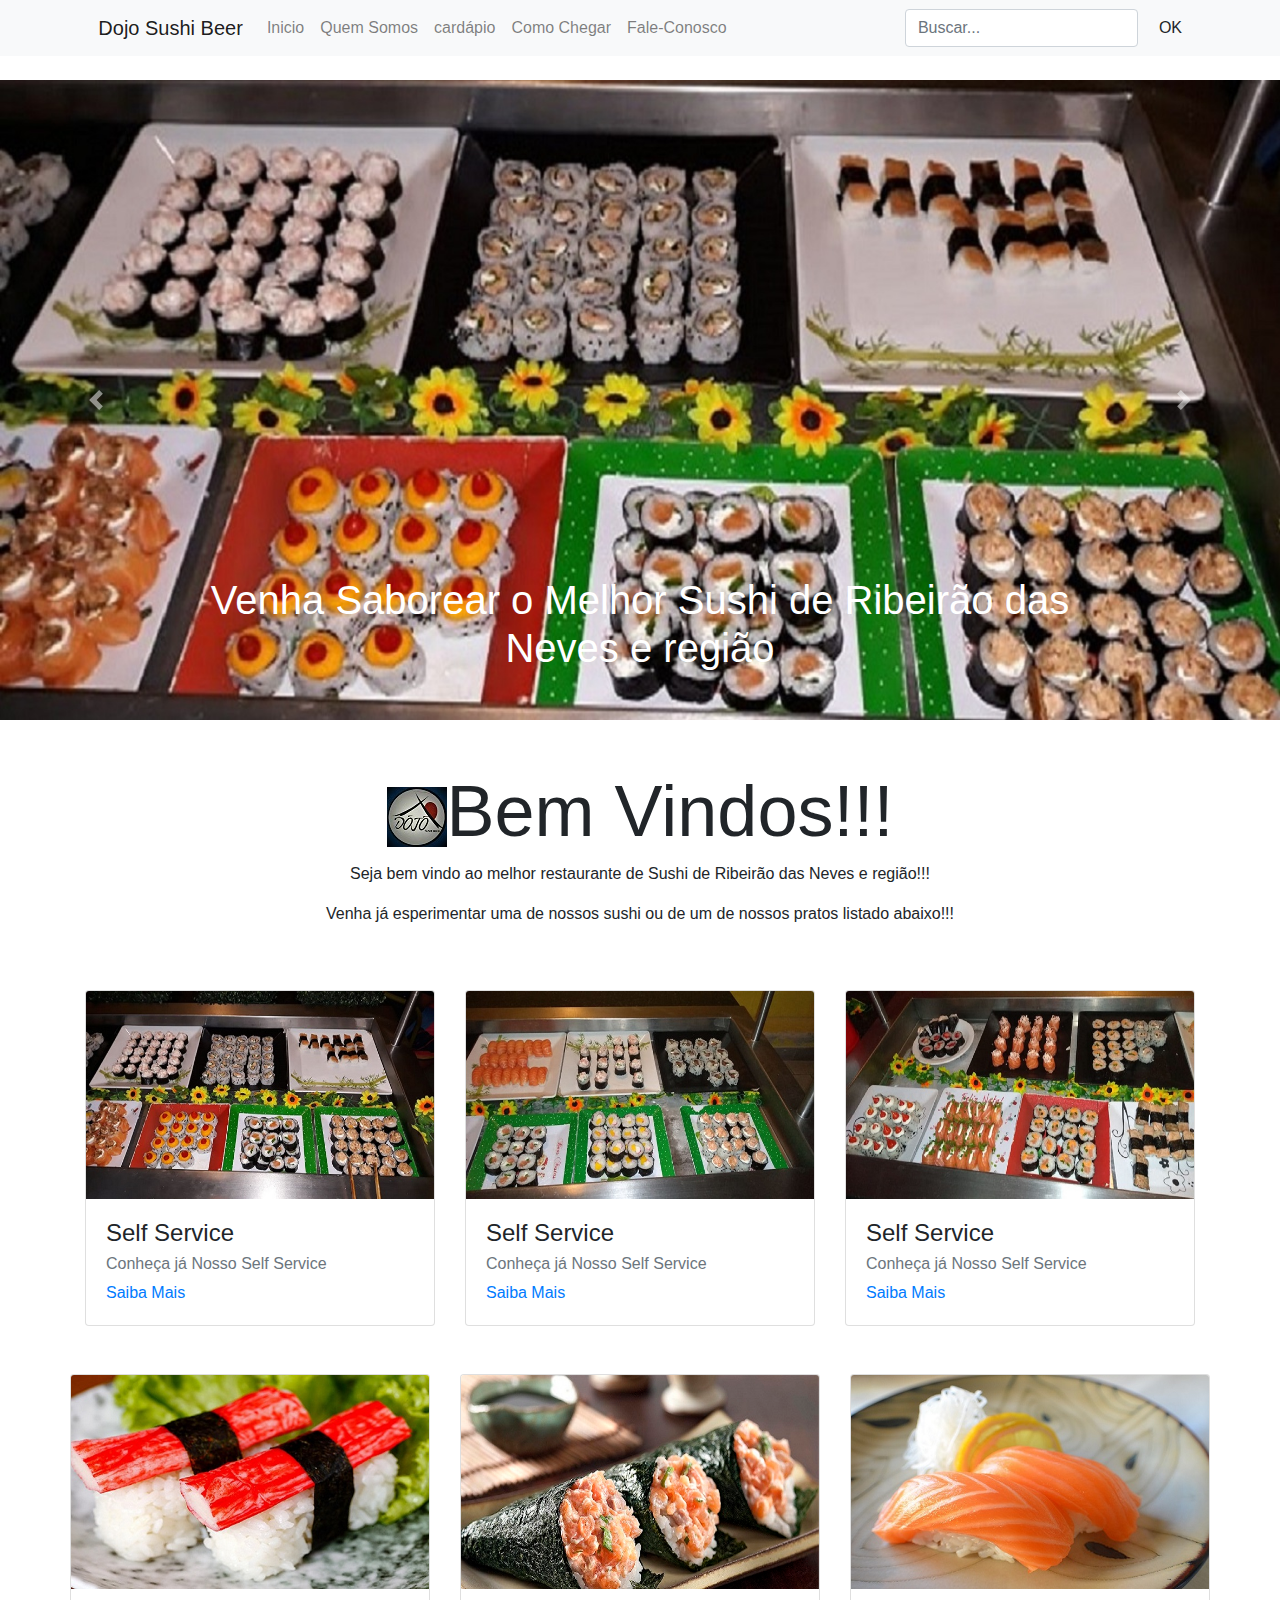
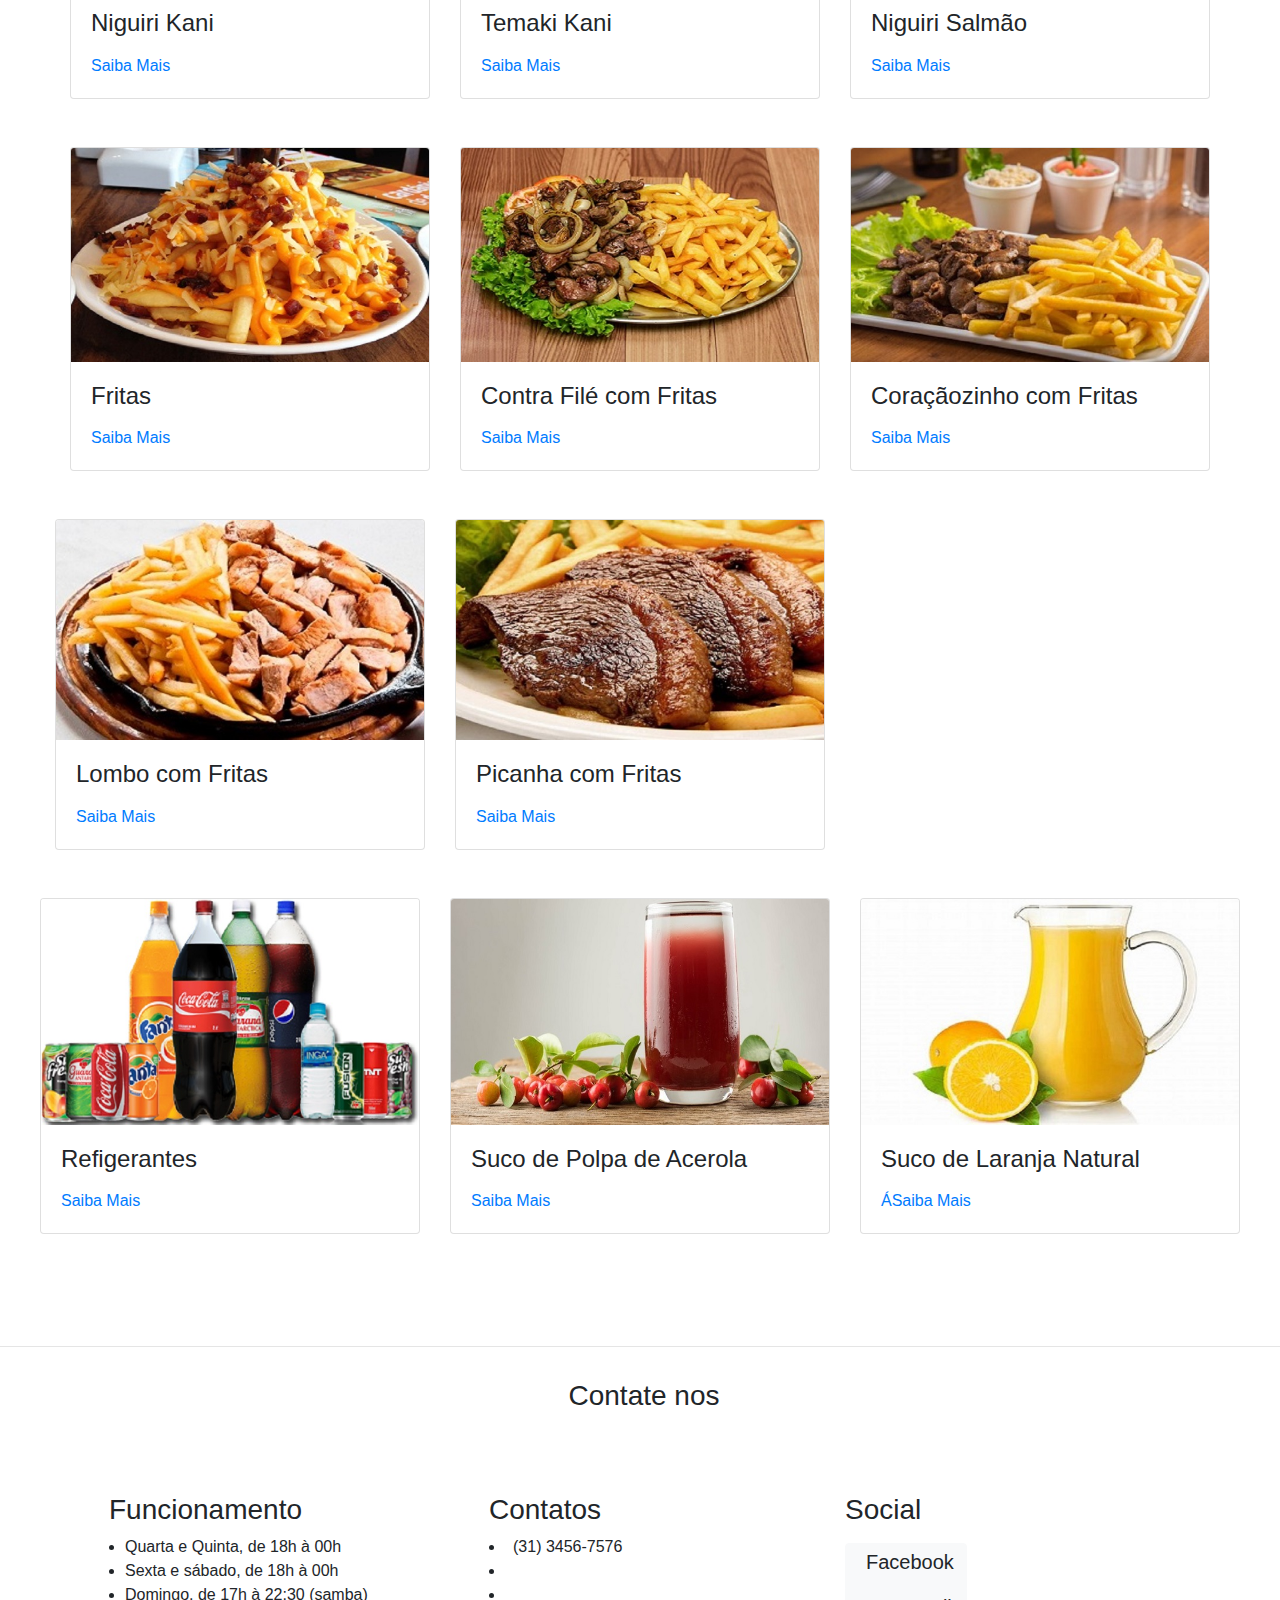
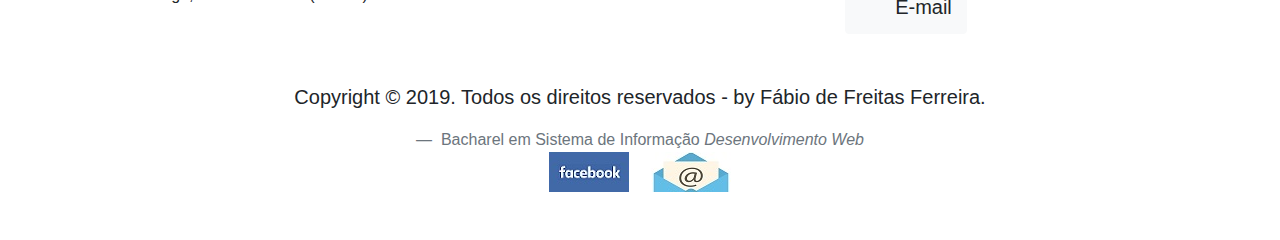
==== cardapio.html @ 38d4d25c "Restaurante Dojo Sushi Beer" ====
<!DOCTYPE html>

<!-- Global site tag (gtag.js) - Google Analytics -->
<script async src="https://www.googletagmanager.com/gtag/js?id=UA-133416507-1"></script>
<script>
  window.dataLayer = window.dataLayer || [];
  function gtag(){dataLayer.push(arguments);}
  gtag('js', new Date());

  gtag('config', 'UA-133416507-1');
</script>


<html>
<head>
	<meta charset="utf-8">
	<title>Dojo Sushi Beer</title>
	<link rel="stylesheet" type="text/css" href="css/bootstrap.css">
	<link rel="stylesheet" type="text/css" href="css/style.css">
	<link rel="stylesheet" href="https://use.fontawesome.com/releases/v5.6.3/css/all.css" integrity="sha384-UHRtZLI+pbxtHCWp1t77Bi1L4ZtiqrqD80Kn4Z8NTSRyMA2Fd33n5dQ8lWUE00s/" crossorigin="anonymous">
	<script type="text/javascript" src="js/jquery.js"></script>
	<script type="text/javascript" src="js/bootstrap.js"></script>
	<script type="text/javascript" src="js/bootstrap.bundle.js"></script>
</head>
<body>
	<nav class="navbar navbar-expand-lg navbar-light bg-light">
		<div class="container">
			<i class="fas fa-fish"></i> &nbsp; &nbsp;
			<a class="navbar-brand h1 mb-0" href="index.html">Dojo Sushi Beer</a>
			<button class="navbar-toggler" type="button" data-toggle="collapse" data-target="#navbarDojo">
			<span class="navbar-toggler-icon"></span>
		</button> <!-- controle do botão da nav, tipo e redirecionamento do botão -->

		<div class="collapse navbar-collapse" id="navbarDojo"> <!--Redireciona para o menu quando clicar no botao -->
			<ul class="navbar-nav mr-auto">
				<li class="nav-item">
					<a class="nav-link" href="index.html">Inicio</a>
				</li>
				<li class="nav-item">
					<a class="nav-link" href="quemSomos.html">Quem Somos</a>
				</li>
				<li class="nav-item">
					<a class="nav-link" href="cardapio.html">cardápio</a>
				</li>
				<li class="nav-item">
					<a class="nav-link" href="comoChegar.html">Como Chegar</a>
				</li>
				<li class="nav-item">
					<a class="nav-link" href="faleConosco.html">Fale-Conosco</a>
				</li>
			</ul>

			<form class="form-inline"> <!--Formulario em linha-->
				<input class="form-control ml-4 mr-2" type="search" name="" placeholder="Buscar..."> <!--Configuraão do botão de busca e o que está escrito dentro do campo de pesquisa-->
				<button class="btn btn-default" type="submit">OK</button>
			</form>
		</div>
	</nav> &nbsp;

	<div id="carouselSite" class="carousel slide" data-ride="carousel">
		<!-- Classe da parte interna do slide-->
		<div class="carousel-inner">
			<div class="carousel-item active">
				<img src="img/dojo1.jpg" class="img-fluid d-block"> <!--Imagens responsivas para todos os dispositivos-->
				<!--Inserindo legenda no slide-->
				<div class="carousel-caption d-none d-md-block text-gray">
					<h1>Venha Saborear o Melhor Sushi de Ribeirão das Neves e região</h1>
				</div>
			</div>
			<div class="carousel-item">
				<img src="img/dojo2.jpg" class="img-fluid d-block"> 
				<div class="carousel-caption d-none d-md-block text-gray">
					<h1>Venha Saborear o Melhor Sushi de Ribeirão das Neves e região</h1>
				</div>
			</div>
			<div class="carousel-item">
				<img src="img/dojo3.jpg" class="img-fluid d-block"> 
				<div class="carousel-caption d-none d-md-block text-gray">
					<h1>Venha Saborear o Melhor Sushi de Ribeirão das Neves e região</h1>
				</div>
			</div>
		</div>
		<!--Criando e configurando os botões de retorno e avanço do slide -->
		<!-- A # antes da referencia informa que é para a mesma pagina -->
		<a class="carousel-control-prev" href="#carouselSite" role="button" data-slide="prev">
			<span class="carousel-control-prev-icon"></span>
			<span class="sr-only">Anterior</span> <!--Interpleta o botão do slide visando acenssibilidade-->
		</a> 

		<a class="carousel-control-next" href="#carouselSite" role="button" data-slide="next">
			<span class="carousel-control-next-icon"></span>
			<span class="sr-only">Posterior</span>
		</a> 
	</div>

	<!--CARDES-->
	<div class="container"><!-- my-5 na linha abaixo é o espaçamento entre o container e o slide-->
		<div class="row"><!--Armazena as colunas internamente de melhor forma-->
			<div class="col-12 text-center my-5"> 
				<h1 class="display-3">
					<img src="img/logo.jpg">Bem Vindos!!!</h1>
				<p>Seja bem vindo ao melhor restaurante de Sushi de Ribeirão das Neves e região!!!</p>
				<p>Venha já esperimentar uma de nossos sushi ou de um de nossos pratos listado abaixo!!!</p>
			</div>
		</div>
		<div class="row justify-contente-sm-center">
			<div class="col-sm-6 col-md-4 mb-5">
				<div class="card">
					<a href="#" data-toggle="modal" data-target="#siteModal" class="card-link">
					<img class="card-img-top" src="img/foto09.jpg"></a><!--Imagen do card no topo do card-->
					<div class="card-body"> <!--Corpo do Card-->
						<h4 class="card-title">Self Service</h4><!--Titulo do card-->						
						<h6 class="card-subtitle mb-2 text-muted">Conheça já Nosso Self Service</h6>
						<a href="#" data-toggle="modal" data-target="#siteModal" class="card-link">Saiba Mais</a>
						<!--<a href="#" class="card-link">Saiba Mais</a>-->
					</div>
				</div>
			</div>
			<div class="col-sm-6 col-md-4 mb-5"><!--COL-SM-6 COL-MD-4 deixa as colunas responsiva-->
				<div class="card">
					<a href="#" data-toggle="modal" data-target="#areaSushi" class="card-link">
					<img class="card-img-top" src="img/foto10.jpg"></a>
					<div class="card-body">
						<h4 class="card-title">Self Service</h4>
						<h6 class="card-subtitle mb-2 text-muted">Conheça já Nosso Self Service </h6>
						<a href="#" data-toggle="modal" data-target="#areaSushi" class="card-link">Saiba Mais</a>
						<!--<a href="#" class="card-link">Saiba Mais</a>-->
					</div>
				</div>
			</div>

			<div class="col-sm-6 col-md-4 mb-5"><!--COL-SM-6 COL-MD-4 deixa as colunas responsiva-->
				<div class="card">
					<a href="#" data-toggle="modal" data-target="#areaSushi1" class="card-link">
					<img class="card-img-top" src="img/foto11.jpg"></a>
					<div class="card-body">
						<h4 class="card-title">Self Service</h4>
						<h6 class="card-subtitle mb-2 text-muted">Conheça já Nosso Self Service</h6>
						<a href="#" data-toggle="modal" data-target="#areaSushi1" class="card-link">Saiba Mais</a>
						<!--<a href="#" class="card-link">Saiba Mais</a>-->
					</div>
				</div>
			</div>

			<div class="row justify-contente-sm-center">
			<div class="col-sm-6 col-md-4 mb-5">
				<div class="card">
					<a href="#" data-toggle="modal" data-target="#areaSushi2" class="card-link">
					<img class="card-img-top" src="img/foto4.jpg"></a><!--Imagen do card no topo do card-->
					<div class="card-body"> <!--Corpo do Card-->
						<h4 class="card-title">Niguiri Kani</h4><!--Titulo do card-->				
						<p class="card-text"></p>						
						<a href="#" data-toggle="modal" data-target="#areaSushi2" class="card-link">Saiba Mais</a>
						<!--<a href="#" class="card-link">Saiba Mais</a>-->
					</div>
				</div>
			</div>
			<div class="col-sm-6 col-md-4 mb-5"><!--COL-SM-6 COL-MD-4 deixa as colunas responsiva-->
				<div class="card">
					<a href="#" data-toggle="modal" data-target="#areaSushi3" class="card-link">
					<img class="card-img-top" src="img/foto6.jpg"></a>
					<div class="card-body">
						<h4 class="card-title">Temaki Kani</h4>
						<p class="card-text"></p>
						<a href="#" data-toggle="modal" data-target="#areaSushi3" class="card-link">Saiba Mais</a>
						<!--<a href="#" class="card-link">Saiba Mais</a>-->
					</div>
				</div>
			</div>


			<div class="col-sm-6 col-md-4 mb-5"><!--COL-SM-6 COL-MD-4 deixa as colunas responsiva-->
				<div class="card">
					<a href="#" data-toggle="modal" data-target="#areaSushi4" class="card-link">
					<img class="card-img-top" src="img/salmonnigiri-1.jpg"></a>
					<div class="card-body">
						<h4 class="card-title">Niguiri Salmão</h4>
						<p class="card-text"></p>				
						<a href="#" data-toggle="modal" data-target="#areaSushi4" class="card-link">Saiba Mais</a>
						<!--<a href="#" class="card-link">Saiba Mais</a>-->
					</div>
				</div>
			</div>

			<div class="col-sm-6 col-md-4 mb-5"><!--COL-SM-6 COL-MD-4 deixa as colunas responsiva-->
				<div class="card">
					<a href="#" data-toggle="modal" data-target="#areaSushi5" class="card-link">
					<img class="card-img-top" src="img/foto08.jpg"></a>
					<div class="card-body">
						<h4 class="card-title">Fritas</h4>
						<p class="card-text"></p>				
						<a href="#" data-toggle="modal" data-target="#areaSushi5" class="card-link">Saiba Mais</a>
						<!--<a href="#" class="card-link">Saiba Mais</a>-->
					</div>
				</div>
			</div>

			
			<div class="col-sm-6 col-md-4 mb-5"><!--COL-SM-6 COL-MD-4 deixa as colunas responsiva-->
				<div class="card">
					<a href="#" data-toggle="modal" data-target="#areaSushi6" class="card-link">
					<img class="card-img-top" src="img/foto01.jpg"></a>
					<div class="card-body">
						<h4 class="card-title">Contra Filé com Fritas</h4>
						<p class="card-text"></p>
						<a href="#" data-toggle="modal" data-target="#areaSushi6" class="card-link">Saiba Mais</a>
						<!--<a href="#" class="card-link">Saiba Mais</a>-->
					</div>
				</div>
			</div>


			<div class="col-sm-6 col-md-4 mb-5"><!--COL-SM-6 COL-MD-4 deixa as colunas responsiva-->
				<div class="card">
					<a href="#" data-toggle="modal" data-target="#areaSushi7" class="card-link">
					<img class="card-img-top" src="img/foto02.jpg"></a>
					<div class="card-body">
						<h4 class="card-title">Coraçãozinho com Fritas</h4>
						<p class="card-text"></p>				
						<a href="#" data-toggle="modal" data-target="#areaSushi7" class="card-link">Saiba Mais</a>
						<!--<a href="#" class="card-link">Saiba Mais</a>-->
					</div>
				</div>
			</div>

			<div class="row justify-contente-sm-center">
			<div class="col-sm-6 col-md-4 mb-5">
				<div class="card">
					<a href="#" data-toggle="modal" data-target="#areaSushi8" class="card-link">
					<img class="card-img-top" src="img/foto03.jpg"></a><!--Imagen do card no topo do card-->
					<div class="card-body"> <!--Corpo do Card-->
						<h4 class="card-title">Lombo com Fritas</h4><!--Titulo do card-->			
						<p class="card-text"></p>						
						<a href="#" data-toggle="modal" data-target="#areaSushi8" class="card-link">Saiba Mais</a>
						<!--<a href="#" class="card-link">Saiba Mais</a>-->
					</div>
				</div>
			</div>
			<div class="col-sm-6 col-md-4 mb-5"><!--COL-SM-6 COL-MD-4 deixa as colunas responsiva-->
				<div class="card">
					<a href="#" data-toggle="modal" data-target="#areaSushi9" class="card-link">
					<img class="card-img-top" src="img/foto05.jpg"></a>
					<div class="card-body">
						<h4 class="card-title">Picanha com Fritas</h4>
						<p class="card-text"></p>
						<a href="#" data-toggle="modal" data-target="#areaSushi9" class="card-link">Saiba Mais</a>
						<!--<a href="#" class="card-link">Saiba Mais</a>-->
					</div>
				</div>
			</div>			

			<div class="row justify-contente-sm-center">
			<div class="col-sm-6 col-md-4 mb-5">
				<div class="card">
					<a href="#" data-toggle="modal" data-target="#areaSushi10" class="card-link">
					<img class="card-img-top" src="img/refrigerantes.jpg"></a><!--Imagen do card no topo do card-->
					<div class="card-body"> <!--Corpo do Card-->
						<h4 class="card-title">Refigerantes</h4><!--Titulo do card-->				
						<p class="card-text"></p>						
						<a href="#" data-toggle="modal" data-target="#areaSushi10" class="card-link">Saiba Mais</a>
						<!--<a href="#" class="card-link">Saiba Mais</a>-->
					</div>
				</div>
			</div>
			<div class="col-sm-6 col-md-4 mb-5"><!--COL-SM-6 COL-MD-4 deixa as colunas responsiva-->
				<div class="card">
					<a href="#" data-toggle="modal" data-target="#areaSushi11" class="card-link">
					<img class="card-img-top" src="img/sucoAcerola.jpg"></a>
					<div class="card-body">
						<h4 class="card-title">Suco de Polpa de Acerola</h4>
						<p class="card-text"></p>
						<a href="#" data-toggle="modal" data-target="#areaSushi11" class="card-link">Saiba Mais</a>
						<!--<a href="#" class="card-link">Saiba Mais</a>-->
					</div>
				</div>
			</div>


			<div class="col-sm-6 col-md-4 mb-5"><!--COL-SM-6 COL-MD-4 deixa as colunas responsiva-->
				<div class="card">
					<a href="#" data-toggle="modal" data-target="#areaSushi12" class="card-link">
					<img class="card-img-top" src="img/sucoLaranja.jpg"></a>
					<div class="card-body">
						<h4 class="card-title">Suco de Laranja Natural</h4>
						<p class="card-text"></p>				
						<a href="#" data-toggle="modal" data-target="#areaSushi12" class="card-link">ÁSaiba Mais</a>
						<!--<a href="#" class="card-link">Saiba Mais</a>-->
					</div>
				</div>
			</div>

		<!--jANELAS MODAL-->

		<div class="modal fade" id="siteModal" tabindex="-1" role="dialog">
			<div class="modal-dialog modal-lg" role="document">
				<div class="modal-content"> <!--Para inserir o conteudo do modal-->
				<div class="modal-header"><!--Estrutura um cabeçalho-->
					<h5 class="modal-title">Sushi Self Service</h5>
					<button type="button" class="close" data-dismiss="modal"><!--DATA-DISMISS: é um botão para fechar a janela de dialogo-->
						<span>&times;</span><!--botão de fechamento-->
					</button>
				</div>
				<div class="modal-body"> <!--corpo da área-->
					<div class="container-fluid"><!--class do container fluido-->
						<div class="row">
							<div class="col-12">
					<p>Venha já esperimentar nosso Sushi!!! </p>	
					<img src="img/foto09.jpg" width="100%">			
							</div>
						</div>
					</div>
				</div>
				<div class="modal-footer"><!--roda pé do modal-->
					<button type="button" class="btn btn-danger" data-dismiss="modal">
						Fechar
					</button>					
				</div>
			</div>
		</div>
	</div>

	<div class="modal fade" id="areaSushi" tabindex="-1" role="dialog">
			<div class="modal-dialog modal-lg" role="document">
				<div class="modal-content"> <!--Para inserir o conteudo do modal-->
				<div class="modal-header"><!--Estrutura um cabeçalho-->
					<h5 class="modal-title">Sushi Self Service</h5>
					<button type="button" class="close" data-dismiss="modal"><!--DATA-DISMISS: é um botão para fechar a janela de dialogo-->
						<span>&times;</span><!--botão de fechamento-->
					</button>
				</div>
				<div class="modal-body"> <!--corpo da área-->
					<div class="container-fluid"><!--class do container fluido-->
						<div class="row">
							<div class="col-12"
					<p>Venha já esperimentar nosso Sushi!!! </p>	
					<img src="img/foto10.jpg" width="100%">			
							</div>
						</div>
					</div>
				</div>

				<div class="modal-footer"><!--roda pé do modal-->
					<button type="button" class="btn btn-danger" data-dismiss="modal">
						Fechar	
					</button>					
				</div>
			</div>
		</div>
	</div>

	<div class="modal fade" id="areaSushi1" tabindex="-1" role="dialog">
			<div class="modal-dialog modal-lg" role="document">
				<div class="modal-content"> <!--Para inserir o conteudo do modal-->
				<div class="modal-header"><!--Estrutura um cabeçalho-->
					<h5 class="modal-title">Sushi Self Service</h5>
					<button type="button" class="close" data-dismiss="modal"><!--DATA-DISMISS: é um botão para fechar a janela de dialogo-->
						<span>&times;</span><!--botão de fechamento-->
					</button>
				</div>
				<div class="modal-body"> <!--corpo da área-->
					<div class="container-fluid"><!--class do container fluido-->
						<div class="row">
							<div class="col-12"
					<p>Venha já esperimentar nosso Sushi!!! </p>	
					<img src="img/foto11.jpg" width="100%">			
							</div>
						</div>
					</div>
				</div>

				<div class="modal-footer"><!--roda pé do modal-->
					<button type="button" class="btn btn-danger" data-dismiss="modal">
						Fechar
					</button>					
				</div>
			</div>
		</div>
	</div>

	<div class="modal fade" id="areaSushi2" tabindex="-1" role="dialog">
			<div class="modal-dialog modal-lg" role="document">
				<div class="modal-content"> <!--Para inserir o conteudo do modal-->
				<div class="modal-header"><!--Estrutura um cabeçalho-->
					<h5 class="modal-title">Niguiri Kani</h5>
					<button type="button" class="close" data-dismiss="modal"><!--DATA-DISMISS: é um botão para fechar a janela de dialogo-->
						<span>&times;</span><!--botão de fechamento-->
					</button>
				</div>
				<div class="modal-body"> <!--corpo da área-->
					<div class="container-fluid"><!--class do container fluido-->
						<div class="row">
							<div class="col-12"
					<p>É um bastão feito com carne de peixe sabor imitação de carne de caranguejo. Em japonês, kani significa caranguejo e deu origem ao nome do produto porque é aromatizado com extrato ou carne desse crustáceo. </p>	
					<img src="img/foto4.jpg" width="100%">			
							</div>
						</div>
					</div>
				</div>

				<div class="modal-footer"><!--roda pé do modal-->
					<button type="button" class="btn btn-danger" data-dismiss="modal">
						Fechar
					</button>					
				</div>
			</div>
		</div>
	</div>

	<div class="modal fade" id="areaSushi3" tabindex="-1" role="dialog">
			<div class="modal-dialog modal-lg" role="document">
				<div class="modal-content"> <!--Para inserir o conteudo do modal-->
				<div class="modal-header"><!--Estrutura um cabeçalho-->
					<h5 class="modal-title">Temaki Kani</h5>
					<button type="button" class="close" data-dismiss="modal"><!--DATA-DISMISS: é um botão para fechar a janela de dialogo-->
						<span>&times;</span><!--botão de fechamento-->
					</button>
				</div>
				<div class="modal-body"> <!--corpo da área-->
					<div class="container-fluid"><!--class do container fluido-->
						<div class="row">
							<div class="col-12"
					<p>É um Sushi em forma de cone de alga com arroz e sushis recheado com kani cream cheese e cebolinha.</p>	
					<img src="img/foto6.jpg" width="100%">			
							</div>
						</div>
					</div>
				</div>

				<div class="modal-footer"><!--roda pé do modal-->
					<button type="button" class="btn btn-danger" data-dismiss="modal">
						Fechar
					</button>					
				</div>
			</div>
		</div>
	</div>
	<div class="modal fade" id="areaSushi4" tabindex="-1" role="dialog">
			<div class="modal-dialog modal-lg" role="document">
				<div class="modal-content"> <!--Para inserir o conteudo do modal-->
				<div class="modal-header"><!--Estrutura um cabeçalho-->
					<h5 class="modal-title">Niguiri Salmão ou Sashimi</h5>
					<button type="button" class="close" data-dismiss="modal"><!--DATA-DISMISS: é um botão para fechar a janela de dialogo-->
						<span>&times;</span><!--botão de fechamento-->
					</button>
				</div>
				<div class="modal-body"> <!--corpo da área-->
					<div class="container-fluid"><!--class do container fluido-->
						<div class="row">
							<div class="col-12"
					<p>Niguiri é um tipo de sushi feito com uma fatia de peixe cru sobre o arroz prensado.... Sashimi é uma carne crua em fatias finas - geralmente peixes, como o salmão ou o atum.</p>	
					<img src="img/salmonnigiri-1.jpg" width="100%">			
							</div>
						</div>
					</div>
				</div>

				<div class="modal-footer"><!--roda pé do modal-->
					<button type="button" class="btn btn-danger" data-dismiss="modal">
						Fechar
					</button>					
				</div>
			</div>
		</div>
	</div>

	<div class="modal fade" id="areaSushi5" tabindex="-1" role="dialog">
			<div class="modal-dialog modal-lg" role="document">
				<div class="modal-content"> <!--Para inserir o conteudo do modal-->
				<div class="modal-header"><!--Estrutura um cabeçalho-->
					<h5 class="modal-title">Pratos Servido em nosso Restaurante</h5>
					<button type="button" class="close" data-dismiss="modal"><!--DATA-DISMISS: é um botão para fechar a janela de dialogo-->
						<span>&times;</span><!--botão de fechamento-->
					</button>
				</div>
				<div class="modal-body"> <!--corpo da área-->
					<div class="container-fluid"><!--class do container fluido-->
						<div class="row">
							<div class="col-12"
					<p>Fritas com bacon e queijo. Também sem queijo e sem bacon ao gosto do cliente. </p>	
					<img src="img/foto08.jpg" width="100%">			
							</div>
						</div>
					</div>
				</div>

				<div class="modal-footer"><!--roda pé do modal-->
					<button type="button" class="btn btn-danger" data-dismiss="modal">
						Fechar
					</button>					
				</div>
			</div>
		</div>
	</div>

	

	<div class="modal fade" id="areaSushi6" tabindex="-1" role="dialog">
			<div class="modal-dialog modal-lg" role="document">
				<div class="modal-content"> <!--Para inserir o conteudo do modal-->
				<div class="modal-header"><!--Estrutura um cabeçalho-->
					<h5 class="modal-title">Contra Filé com Fritas</h5>
					<button type="button" class="close" data-dismiss="modal"><!--DATA-DISMISS: é um botão para fechar a janela de dialogo-->
						<span>&times;</span><!--botão de fechamento-->
					</button>
				</div>
				<div class="modal-body"> <!--corpo da área-->
					<div class="container-fluid"><!--class do container fluido-->
						<div class="row">
							<div class="col-12"
					<p></p>	
					<img src="img/foto01.jpg" width="100%">			
							</div>
						</div>
					</div>
				</div>

				<div class="modal-footer"><!--roda pé do modal-->
					<button type="button" class="btn btn-danger" data-dismiss="modal">
						Fechar
					</button>					
				</div>
			</div>
		</div>
	</div>

	<div class="modal fade" id="areaSushi7" tabindex="-1" role="dialog">
			<div class="modal-dialog modal-lg" role="document">
				<div class="modal-content"> <!--Para inserir o conteudo do modal-->
				<div class="modal-header"><!--Estrutura um cabeçalho-->
					<h5 class="modal-title">Coraçãozinho com Fritas</h5>
					<button type="button" class="close" data-dismiss="modal"><!--DATA-DISMISS: é um botão para fechar a janela de dialogo-->
						<span>&times;</span><!--botão de fechamento-->
					</button>
				</div>
				<div class="modal-body"> <!--corpo da área-->
					<div class="container-fluid"><!--class do container fluido-->
						<div class="row">
							<div class="col-12"
					<p></p>	
					<img src="img/foto02.jpg" width="100%">			
							</div>
						</div>
					</div>
				</div>

				<div class="modal-footer"><!--roda pé do modal-->
					<button type="button" class="btn btn-danger" data-dismiss="modal">
						Fechar
					</button>					
				</div>
			</div>
		</div>
	</div>

	<div class="modal fade" id="areaSushi8" tabindex="-1" role="dialog">
			<div class="modal-dialog modal-lg" role="document">
				<div class="modal-content"> <!--Para inserir o conteudo do modal-->
				<div class="modal-header"><!--Estrutura um cabeçalho-->
					<h5 class="modal-title">Lombo com Fritas</h5>
					<button type="button" class="close" data-dismiss="modal"><!--DATA-DISMISS: é um botão para fechar a janela de dialogo-->
						<span>&times;</span><!--botão de fechamento-->
					</button>
				</div>
				<div class="modal-body"> <!--corpo da área-->
					<div class="container-fluid"><!--class do container fluido-->
						<div class="row">
							<div class="col-12"
					<p> </p>	
					<img src="img/foto03.jpg" width="100%">			
							</div>
						</div>
					</div>
				</div>

				<div class="modal-footer"><!--roda pé do modal-->
					<button type="button" class="btn btn-danger" data-dismiss="modal">
						Fechar
					</button>					
				</div>
			</div>
		</div>
	</div>

	<div class="modal fade" id="areaSushi9" tabindex="-1" role="dialog">
			<div class="modal-dialog modal-lg" role="document">
				<div class="modal-content"> <!--Para inserir o conteudo do modal-->
				<div class="modal-header"><!--Estrutura um cabeçalho-->
					<h5 class="modal-title">Picanha com Fritas</h5>
					<button type="button" class="close" data-dismiss="modal"><!--DATA-DISMISS: é um botão para fechar a janela de dialogo-->
						<span>&times;</span><!--botão de fechamento-->
					</button>
				</div>
				<div class="modal-body"> <!--corpo da área-->
					<div class="container-fluid"><!--class do container fluido-->
						<div class="row">
							<div class="col-12"
					<p></p>	
					<img src="img/foto05.jpg" width="100%">			
							</div>
						</div>
					</div>
				</div>

				<div class="modal-footer"><!--roda pé do modal-->
					<button type="button" class="btn btn-danger" data-dismiss="modal">
						Fechar
					</button>					
				</div>
			</div>
		</div>
	</div>

	<div class="modal fade" id="areaSushi10" tabindex="-1" role="dialog">
			<div class="modal-dialog modal-lg" role="document">
				<div class="modal-content"> <!--Para inserir o conteudo do modal-->
				<div class="modal-header"><!--Estrutura um cabeçalho-->
					<h5 class="modal-title">Refrigerantes</h5>
					<button type="button" class="close" data-dismiss="modal"><!--DATA-DISMISS: é um botão para fechar a janela de dialogo-->
						<span>&times;</span><!--botão de fechamento-->
					</button>
				</div>
				<div class="modal-body"> <!--corpo da área-->
					<div class="container-fluid"><!--class do container fluido-->
						<div class="row">
							<div class="col-12"
					<p></p>	
					<img src="img/refrigerantes.jpg" width="100%">			
							</div>
						</div>
					</div>
				</div>

				<div class="modal-footer"><!--roda pé do modal-->
					<button type="button" class="btn btn-danger" data-dismiss="modal">
						Fechar
					</button>					
				</div>
			</div>
		</div>
	</div>

	<div class="modal fade" id="areaSushi11" tabindex="-1" role="dialog">
			<div class="modal-dialog modal-lg" role="document">
				<div class="modal-content"> <!--Para inserir o conteudo do modal-->
				<div class="modal-header"><!--Estrutura um cabeçalho-->
					<h5 class="modal-title">Suco de Polpa de Acerola</h5>
					<button type="button" class="close" data-dismiss="modal"><!--DATA-DISMISS: é um botão para fechar a janela de dialogo-->
						<span>&times;</span><!--botão de fechamento-->
					</button>
				</div>
				<div class="modal-body"> <!--corpo da área-->
					<div class="container-fluid"><!--class do container fluido-->
						<div class="row">
							<div class="col-12"
							<h6>Benefícios do Suco de Acerola:</h6>
							<p>Aumentar a imunidade, ajudar na cicatrização e ter ação antioxidante são apenas alguns dos benefícios da acerola. Conheça outros tão importantes e ainda receitas de sucos super fáceis de fazer.</p>
					<p>OBS: os sucos podem ser feitos tanto com a polpa quanto com a própria fruta.</p>	
					<img src="img/sucoAcerola.jpg" width="100%">			
							</div>
						</div>
					</div>
				</div>

				<div class="modal-footer"><!--roda pé do modal-->
					<button type="button" class="btn btn-danger" data-dismiss="modal">
						Fechar
					</button>					
				</div>
			</div>
		</div>
	</div>

	<div class="modal fade" id="areaSushi12" tabindex="-1" role="dialog">
			<div class="modal-dialog modal-lg" role="document">
				<div class="modal-content"> <!--Para inserir o conteudo do modal-->
				<div class="modal-header"><!--Estrutura um cabeçalho-->
					<h5 class="modal-title">Suco de Laranja Natural</h5>
					<button type="button" class="close" data-dismiss="modal"><!--DATA-DISMISS: é um botão para fechar a janela de dialogo-->
						<span>&times;</span><!--botão de fechamento-->
					</button>
				</div>
				<div class="modal-body"> <!--corpo da área-->
					<div class="container-fluid"><!--class do container fluido-->
						<div class="row">
							<div class="col-12"
					<p>A laranja é uma das frutas mais conhecidas e consumidas em todo o mundo. 
					...</p>
					<p>Pela presença da vitamina C e de flavonoides, que têm ação antioxidante, o suco pode ajudar na redução do colesterol sanguíneo, que quando elevado pode levar ao desenvolvimento de doenças cardiovasculares. Ele contém ácido fólico, a famosa vitamina B9, que é importante para o organismo.</p>
					<img src="img/sucoLaranja.jpg" width="100%">			
							</div>
						</div>
					</div>
				</div>

				<div class="modal-footer"><!--roda pé do modal-->
					<button type="button" class="btn btn-danger" data-dismiss="modal">
						Fechar
					</button>					
				</div>
			</div>
		</div>
	</div>

	<div class="modal fade" id="areaSushi13" tabindex="-1" role="dialog">
			<div class="modal-dialog modal-lg" role="document">
				<div class="modal-content"> <!--Para inserir o conteudo do modal-->
				<div class="modal-header"><!--Estrutura um cabeçalho-->
					<h5 class="modal-title">Sushi Self Service</h5>
					<button type="button" class="close" data-dismiss="modal"><!--DATA-DISMISS: é um botão para fechar a janela de dialogo-->
						<span>&times;</span><!--botão de fechamento-->
					</button>
				</div>
				<div class="modal-body"> <!--corpo da área-->
					<div class="container-fluid"><!--class do container fluido-->
						<div class="row">
							<div class="col-12"
					<p>Ambiente aconchegante e rústica para reuniões em família e comemorações festivas e samba aos domingo </p>	
					<img src="img/sucoLaranja.jpg" width="100%">			
							</div>
						</div>
					</div>
				</div>

				<div class="modal-footer"><!--roda pé do modal-->
					<button type="button" class="btn btn-danger" data-dismiss="modal">
						Fechar
					</button>					
				</div>
			</div>
		</div>
	</div>
</div>
</div>
</div>
</div>
</div>
</div>
</nav>

	<!--RODAPÉ COM JUMBOTRON-->

		<div class="row mt-5">
			<div class="col-12"><hr></div>
			<div class="col-12 text-center my-3">
				<h3 class="Display-5 mb-3"><i class="fas fa-envelope-open mr-2"></i>Contate nos</h1>
			</div>
		<div class="container">
			<div class="row">			
			</div>
		
		<div class="row mt-5">
			<div class="col-12"></div>
			<div class="col-sm-4">
				<h3 class="Display-5 ml-4">Funcionamento</h3>
				<ul>
					<li>Quarta e Quinta, de 18h à 00h</li>
					<LI>Sexta e sábado, de 18h à 00h</LI>
					<LI>Domingo, de 17h à 22:30 (samba)</LI>
				</ul>
				
			</div>
			<div class="col-sm-4">
				<h3 class="Display-5 ml-4">Contatos</h3>
				<ul>
					<li><i class="fas fa-utensils mr-2"></i>(31) 3456-7576</li>
					<li><i class="fab fa-whatsapp-square mr-2" alt="31 98956-1523" title="31 98956-1523"></i></li>
					<li><i class="fab fa-whatsapp-square mr-2" alt="31 98956-1523" title="31 98956-1523"></i></li>
				</ul>
				
			</div>
			<div class="col-sm-2">
				<h3 class="Display-5 mb-3">Social</h3>
				<div class="btn-group-vertical" role="group"><!--Alinhando os botões na vertical-->
				<a href="https://https://www.facebook.com/virgilio.silveira.921" class="btn btn-light"><h5 class="mb-2"><i class="fab fa-facebook mr-2"></i>Facebook</h5></a>				
				<a href="mailto:sushidojo@yahoo.com" class="btn btn-light"><h5 class="mb-2"><i class="fas fa-envelope-square mr-4"></i>&nbsp; E-mail</h5></a>
				</div>
			</div>
			</div>
			</div>
		</div>
	</div>
</div>
</div>
</div>
			<div class="col-12 my-5">
				<blockquote class="blockquote text-center">
					<p>Copyright &copy; 2019. Todos os direitos reservados - by Fábio de Freitas Ferreira.</p>
					<footer class="blockquote-footer">
						Bacharel em Sistema de Informação
					<cite title="Titulo">Desenvolvimento Web</cite>
					<p><a href="https://www.facebook.com/fabio.ferreira.332/" target="_blank"><img id="icone"src="img/facebook.jpg" alt="facebook"></a>&nbsp&nbsp&nbsp&nbsp <!--trarget black, fase o link abrir em outra--> 
				<a href="mailto:fabiofreitas82@aedu.com"><img src="img/email.jpg"></a></p>
					</footer>
				</blockquote>
			</div>
				
</body>
</html>

<!-- Configuração java script para o POPOVER-->
<!--POPOVER exige utilização do arquivo BUNDLE.JS que se encontra no seguinte caminho: <script type="text/javascript" src="js/bootstrap.bundle.js"></script>-->
<script type="text/javascript">
	$(function(){
		$('[data-toggle="popover"]').popover()
	})
</script>
---- css/style.css ----
.scrollspy{
	position: relative;
	overflow: auto; /* Para ser redimencionado */
	height: 350px;
}
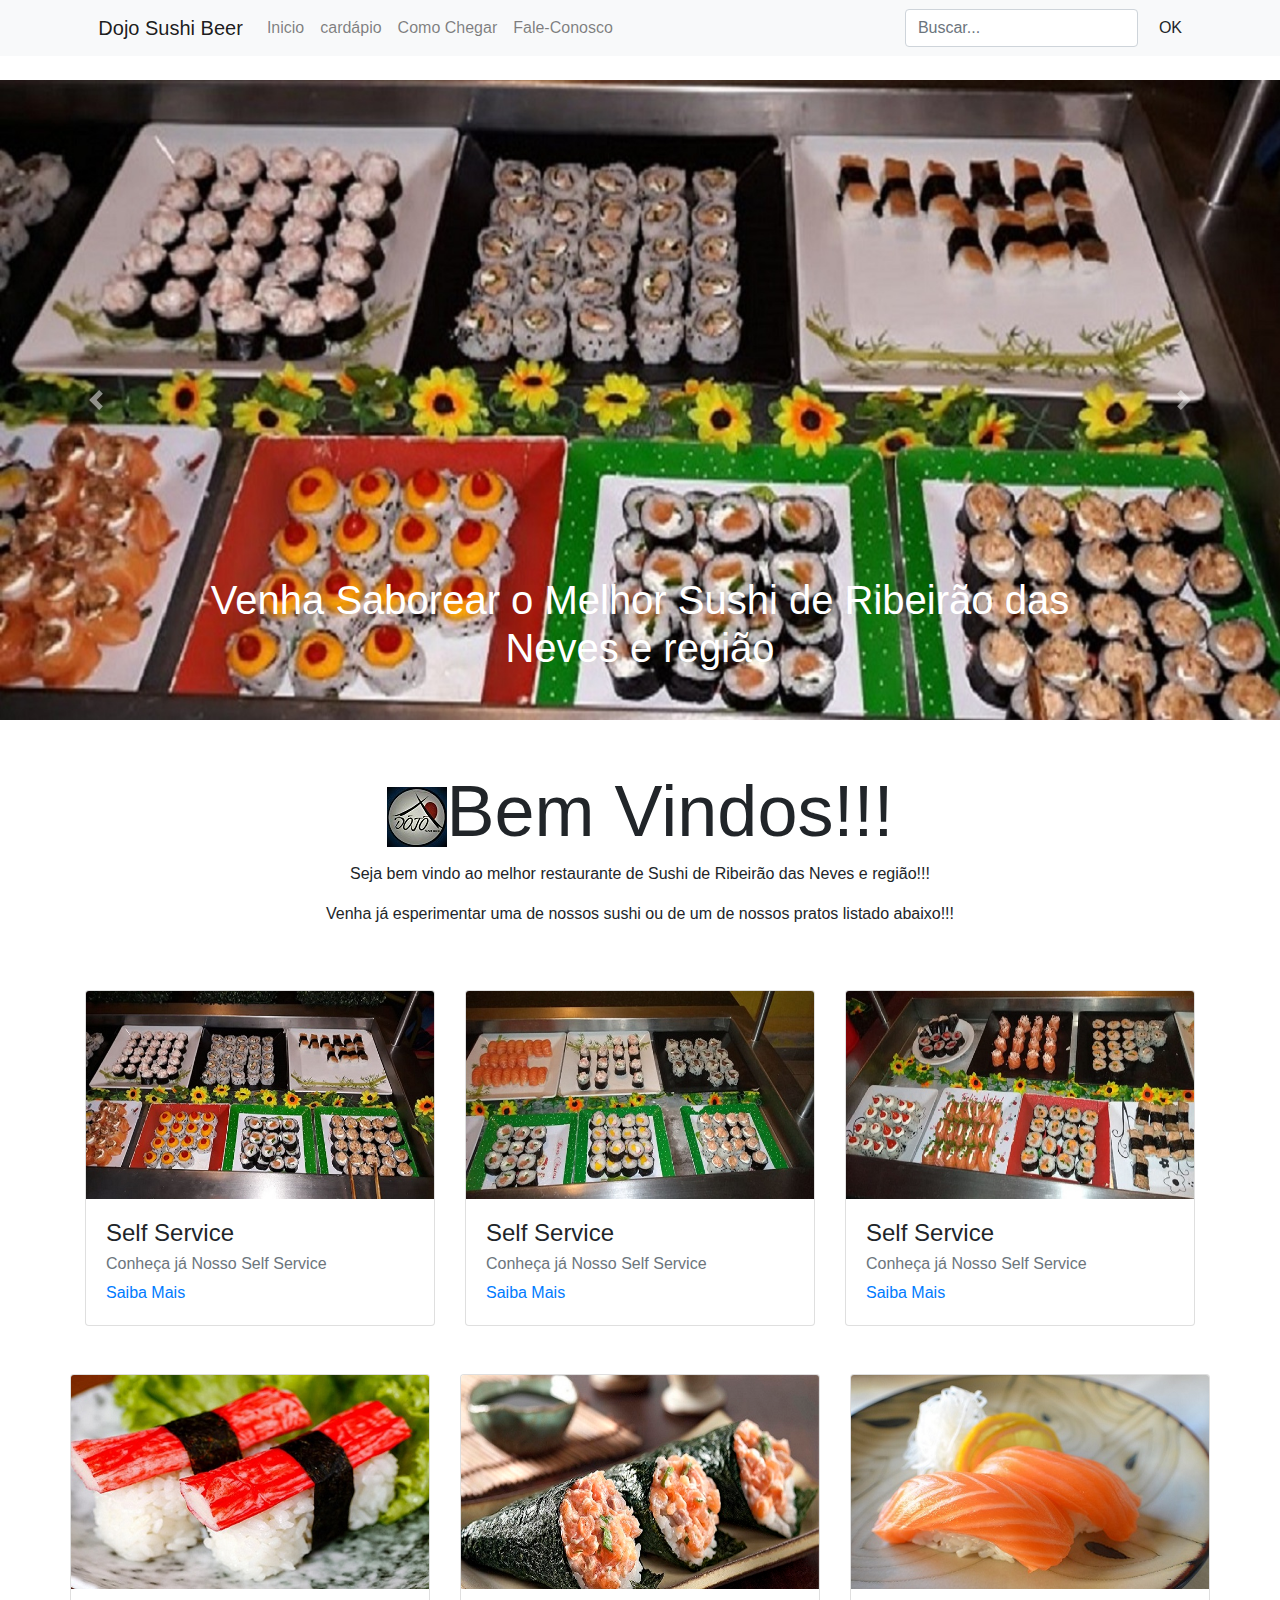
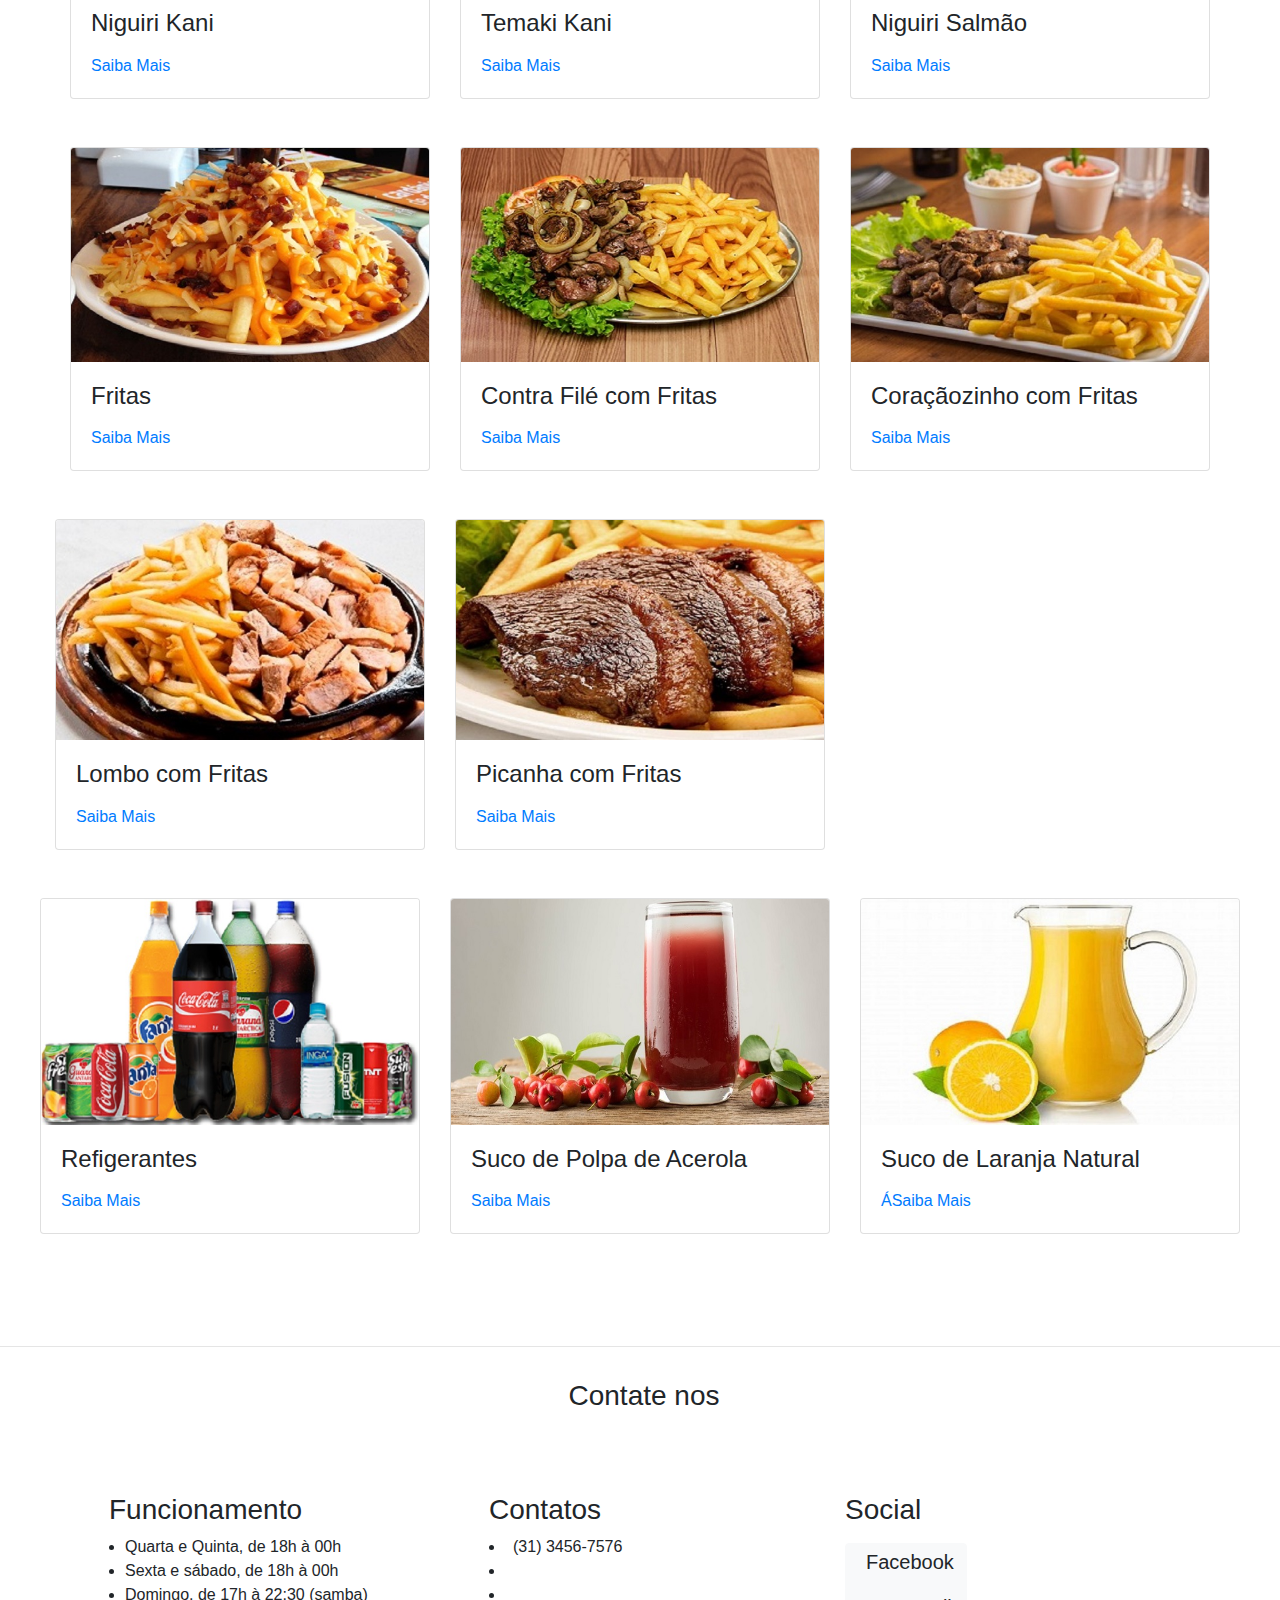
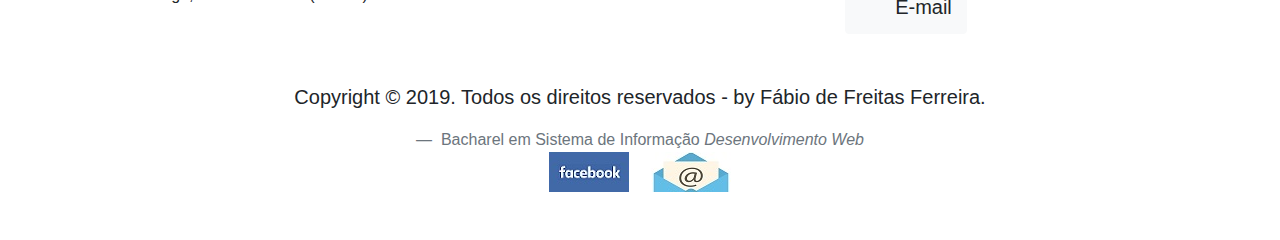
==== commit 3a0dc633: "Restaurante Dojo Sushi Beer" ====
--- a/cardapio.html
+++ b/cardapio.html
@@ -37,9 +37,6 @@
 					<a class="nav-link" href="index.html">Inicio</a>
 				</li>
 				<li class="nav-item">
-					<a class="nav-link" href="quemSomos.html">Quem Somos</a>
-				</li>
-				<li class="nav-item">
 					<a class="nav-link" href="cardapio.html">cardápio</a>
 				</li>
 				<li class="nav-item">
@@ -788,7 +785,7 @@
 					<footer class="blockquote-footer">
 						Bacharel em Sistema de Informação
 					<cite title="Titulo">Desenvolvimento Web</cite>
-					<p><a href="https://www.facebook.com/fabio.ferreira.332/" target="_blank"><img id="icone"src="img/facebook.jpg" alt="facebook"></a>&nbsp&nbsp&nbsp&nbsp <!--trarget black, fase o link abrir em outra--> 
+					<p><a href="https://www.facebook.com/SEO.SITE.RESPOSIVO" target="_blank"><img id="icone"src="img/facebook.jpg" alt="facebook"></a>&nbsp&nbsp&nbsp&nbsp <!--trarget black, fase o link abrir em outra--> 
 				<a href="mailto:fabiofreitas82@aedu.com"><img src="img/email.jpg"></a></p>
 					</footer>
 				</blockquote>
